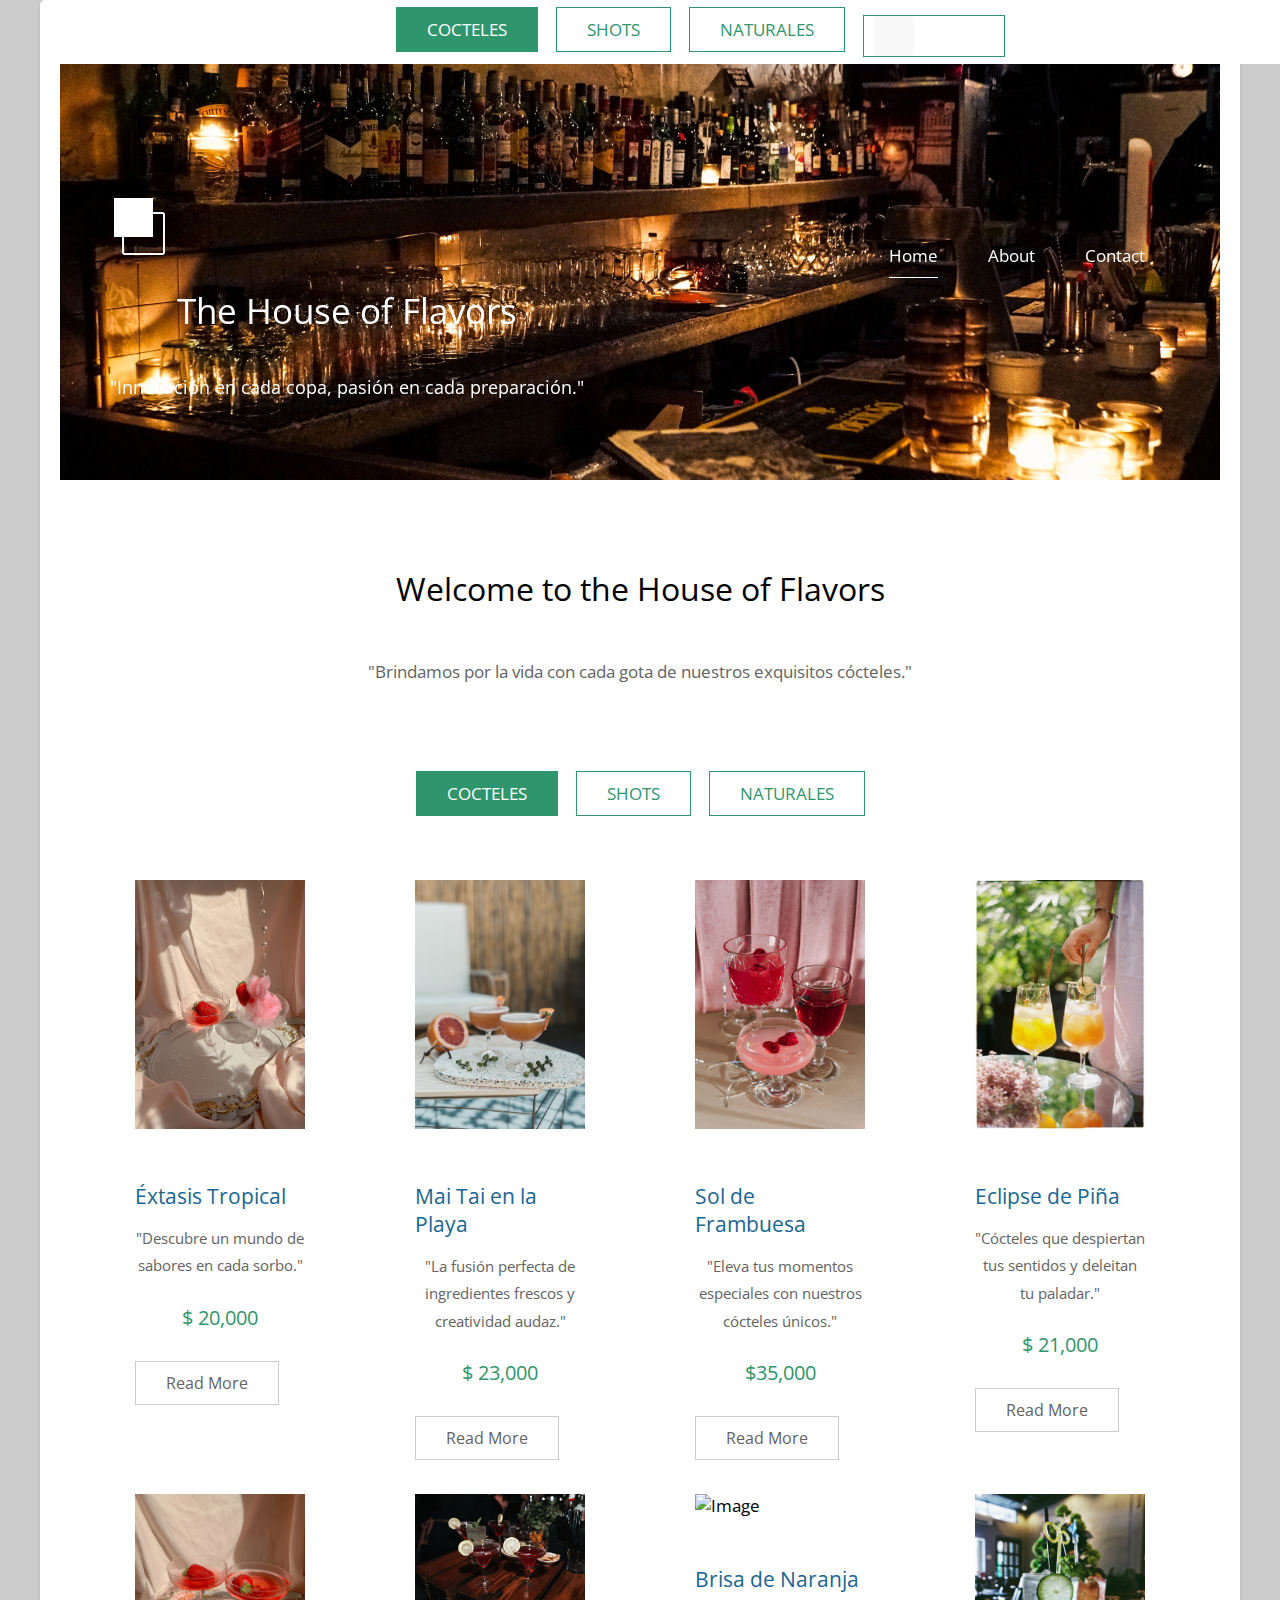
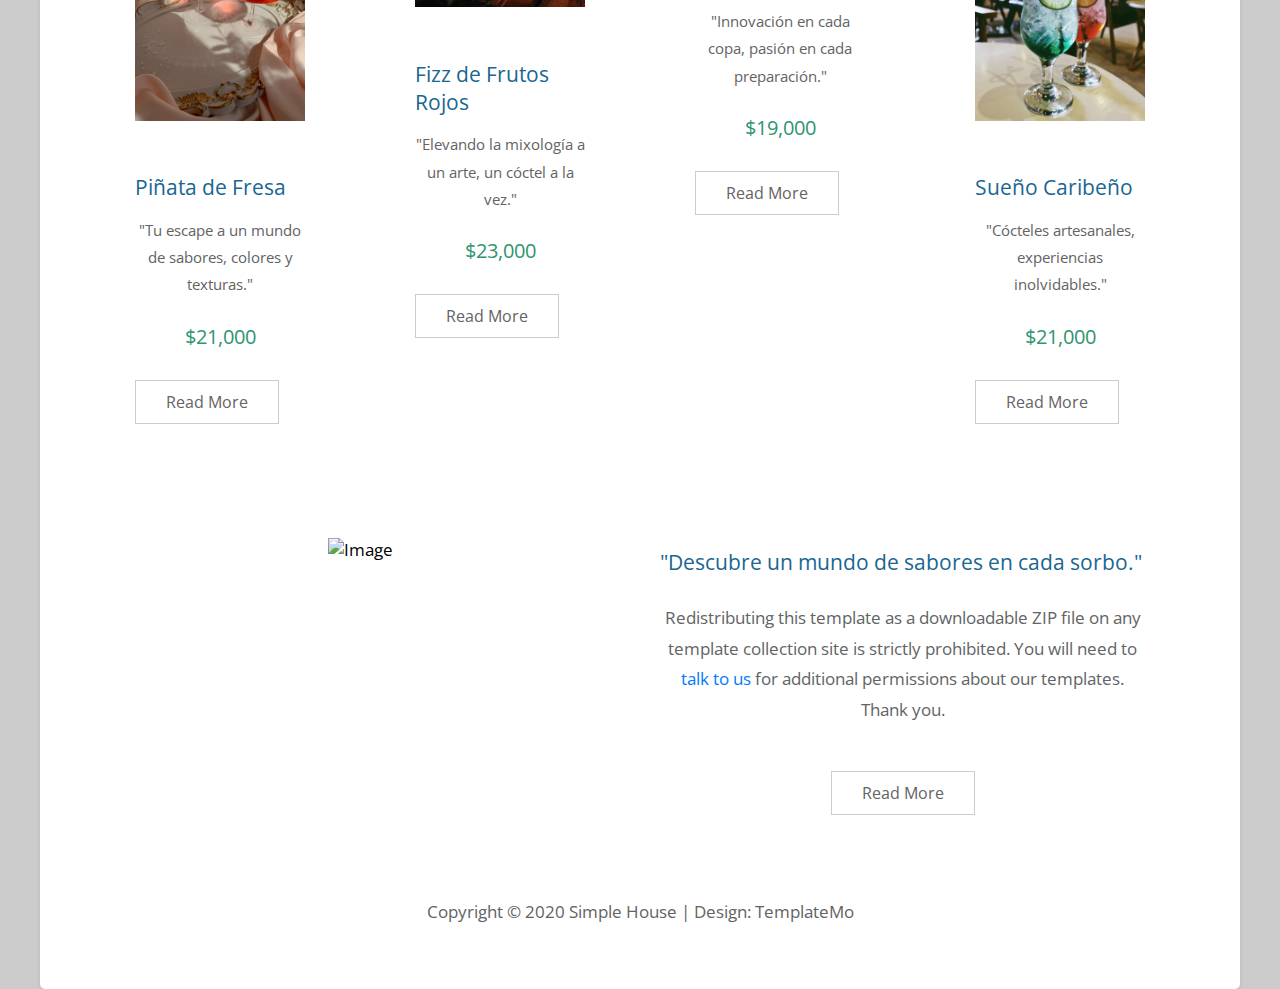
==== coctel mj/index.html @ c2adbc6b "Web" ====
<!DOCTYPE html>
<html>

<head>
	<meta charset="UTF-8" />
    <meta name="viewport" content="width=device-width, initial-scale=1.0" />
    <meta http-equiv="X-UA-Compatible" content="ie=edge" />
    <title>Simple House Template</title>
    <link href="https://fonts.googleapis.com/css?family=Open+Sans:400" rel="stylesheet" />    
	<link href="css/style.css" rel="stylesheet" />
</head>
<!--

Simple House


-->
<body> 

	<div class="container">
	<!-- Top box -->
		<!-- Logo & Site Name -->
		<div class="placeholder">
			<div class="parallax-window" data-parallax="scroll" data-image-src="img/simple-house-01.jpg">
				<div class="tm-header">
					<div class="row tm-header-inner">
						<div class="col-md-6 col-12">
							<img src="img/simple-house-logo.png" alt="Logo" class="tm-site-logo" /> 
							<div class="tm-site-text-box">
								<h1 class="tm-site-title">The House of Flavors</h1>
								<h6 class="tm-site-description">"Innovación en cada copa, pasión en cada preparación."</h6>	
							</div>
						</div>
						<nav class="col-md-6 col-12 tm-nav">
							<ul class="tm-nav-ul">
								<li class="tm-nav-li"><a href="index.html" class="tm-nav-link active">Home</a></li>
								<li class="tm-nav-li"><a href="about.html" class="tm-nav-link">About</a></li>
								<li class="tm-nav-li"><a href="contact.html" class="tm-nav-link">Contact</a></li>
							</ul>
						</nav>	
					</div>
				</div>
			</div>
		</div>

		<main>
			<header class="row tm-welcome-section">
				<h2 class="col-12 text-center tm-section-title">Welcome to the House of Flavors</h2>
				<p class="col-12 text-center">"Brindamos por la vida con cada gota de nuestros exquisitos cócteles."</p>
			</header>
			
			<div class="tm-paging-links">
				<nav>
					<ul>
						
						<li class="tm-paging-item"><a href="#" class="tm-paging-link active">COCTELES</a></li>
						<li class="tm-paging-item"><a href="#" class="tm-paging-link">SHOTS</a></li>
						<li class="tm-paging-item"><a href="#" class="tm-paging-link">NATURALES</a></li>
						
						<div class="tm-paging-links-sticky">
							<nav>
								<ul>
									<li class="tm-paging-item"><a href="#" class="tm-paging-link active">COCTELES</a></li>
									<li class="tm-paging-item"><a href="#" class="tm-paging-link">SHOTS</a></li>
									<li class="tm-paging-item"><a href="#" class="tm-paging-link">NATURALES</a></li>
									<li class="tm-paging-item"><a href="#" class="tm-paging-link" data-page="cart"><i class="fas fa-shopping-cart"></i></a></li>
								</ul>
							</nav>
						</div>
						
					</ul>
				</nav>
			</div>

			<!-- Gallery -->
			<div class="row tm-gallery">
				<!-- gallery page 1 -->
				<div id="tm-gallery-page-cocteles" class="tm-gallery-page">
					<article class="col-lg-3 col-md-4 col-sm-6 col-12 tm-gallery-item">
						<figure>
							<img src="img/gallery/01.jpg" alt="Image" class="img-fluid tm-gallery-img" />
							<figcaption>
								<h4 class="tm-gallery-title">Éxtasis Tropical</h4>
								<p class="tm-gallery-description">"Descubre un mundo de sabores en cada sorbo."</p>
								<p class="tm-gallery-price">$ 20,000</p>
								<a href="#" class="tm-btn tm-btn-default tm-right">Read More</a>
							</figcaption>
						</figure>
					</article>
					<article class="col-lg-3 col-md-4 col-sm-6 col-12 tm-gallery-item">
						<figure>
							<img src="img/gallery/02.jpg" alt="Image" class="img-fluid tm-gallery-img" />
							<figcaption>
								<h4 class="tm-gallery-title">Mai Tai en la Playa</h4>
								<p class="tm-gallery-description">"La fusión perfecta de ingredientes frescos y creatividad audaz."</p>
								<p class="tm-gallery-price">$ 23,000</p>
								<a href="#" class="tm-btn tm-btn-default tm-right">Read More</a>
							</figcaption>
						</figure>
					</article>
					<article class="col-lg-3 col-md-4 col-sm-6 col-12 tm-gallery-item">
						<figure>
							<img src="img/gallery/07.jpg" alt="Image" class="img-fluid tm-gallery-img" />
							<figcaption>
								<h4 class="tm-gallery-title">Sol de Frambuesa</h4>
								<p class="tm-gallery-description"> "Eleva tus momentos especiales con nuestros cócteles únicos."</p>
								<p class="tm-gallery-price">$35,000</p>
								<a href="#" class="tm-btn tm-btn-default tm-right">Read More</a>
							</figcaption>
						</figure>
					</article>
					<article class="col-lg-3 col-md-4 col-sm-6 col-12 tm-gallery-item">
						<figure>
							<img src="img/gallery/04.jpg" alt="Image" class="img-fluid tm-gallery-img" />
							<figcaption>
								<h4 class="tm-gallery-title">Eclipse de Piña</h4>
								<p class="tm-gallery-description">"Cócteles que despiertan tus sentidos y deleitan tu paladar."</p>
								<p class="tm-gallery-price">$ 21,000</p>
								<a href="#" class="tm-btn tm-btn-default tm-right">Read More</a>
							</figcaption>
						</figure>
					</article>
					<article class="col-lg-3 col-md-4 col-sm-6 col-12 tm-gallery-item">
						<figure>
							<img src="img/gallery/05.jpg" alt="Image" class="img-fluid tm-gallery-img" />
							<figcaption>
								<h4 class="tm-gallery-title">Piñata de Fresa</h4>
								<p class="tm-gallery-description">"Tu escape a un mundo de sabores, colores y texturas."</p>
								<p class="tm-gallery-price">$21,000</p>
								<a href="#" class="tm-btn tm-btn-default tm-right">Read More</a>
							</figcaption>
						</figure>
					</article>
					<article class="col-lg-3 col-md-4 col-sm-6 col-12 tm-gallery-item">
						<figure>
							<img src="img/gallery/06.jpg" alt="Image" class="img-fluid tm-gallery-img" />
							<figcaption>
								<h4 class="tm-gallery-title">Fizz de Frutos Rojos</h4>
								<p class="tm-gallery-description">"Elevando la mixología a un arte, un cóctel a la vez."</p>
								<p class="tm-gallery-price">$23,000</p>
								<a href="#" class="tm-btn tm-btn-default tm-right">Read More</a>
							</figcaption>
						</figure>
					</article>
					<article class="col-lg-3 col-md-4 col-sm-6 col-12 tm-gallery-item">
						<figure>
							<img src="img/gallery/03.jpg" alt="Image" class="img-fluid tm-gallery-img" />
							<figcaption>
								<h4 class="tm-gallery-title">Brisa de Naranja</h4>
								<p class="tm-gallery-description">"Innovación en cada copa, pasión en cada preparación."</p>
								<p class="tm-gallery-price">$19,000</p>
								<a href="#" class="tm-btn tm-btn-default tm-right">Read More</a>
							</figcaption>
						</figure>
					</article>
					<article class="col-lg-3 col-md-4 col-sm-6 col-12 tm-gallery-item">
						<figure>
							<img src="img/gallery/08.jpg" alt="Image" class="img-fluid tm-gallery-img" />
							<figcaption>
								<h4 class="tm-gallery-title">Sueño Caribeño</h4>
								<p class="tm-gallery-description">"Cócteles artesanales, experiencias inolvidables."</p>
								<p class="tm-gallery-price">$21,000</p>
								<a href="#" class="tm-btn tm-btn-default tm-right">Read More</a>
							</figcaption>
						</figure>
					</article>
				</div> <!-- gallery page 1 -->
				
				<!-- gallery page 2 -->
				<div id="tm-gallery-page-shots" class="tm-gallery-page hidden">
					<article class="col-lg-3 col-md-4 col-sm-6 col-12 tm-gallery-item">
						<figure>
							<img src="img/img/shots/02.jpg" alt="Image" class="img-fluid tm-gallery-img" />
							<figcaption>
								<h4 class="tm-gallery-title">Salad Menu One</h4>
								<p class="tm-gallery-description">Proin eu velit egestas, viverra sapien eget, consequat nunc. Vestibulum tristique</p>
								<p class="tm-gallery-price">$25</p>
								<a href="#" class="tm-btn tm-btn-default tm-right">Read More</a>
							</figcaption>
						</figure>
					</article>
					<article class="col-lg-3 col-md-4 col-sm-6 col-12 tm-gallery-item">
						<figure>
							<img src="img/img/shots/01.jpg" alt="Image" class="img-fluid tm-gallery-img" />
							<figcaption>
								<h4 class="tm-gallery-title">Second Title Salad</h4>
								<p class="tm-gallery-description">Proin eu velit egestas, viverra sapien eget, consequat nunc. Vestibulum tristique</p>
								<p class="tm-gallery-price">$30</p>
								<a href="#" class="tm-btn tm-btn-default tm-right">Read More</a>
							</figcaption>
						</figure>
					</article>
					<article class="col-lg-3 col-md-4 col-sm-6 col-12 tm-gallery-item">
						<figure>
							<img src="img/img/shots/04.jpg" alt="Image" class="img-fluid tm-gallery-img" />
							<figcaption>
								<h4 class="tm-gallery-title">Third Salad Item</h4>
								<p class="tm-gallery-description">Proin eu velit egestas, viverra sapien eget, consequat nunc. Vestibulum tristique</p>
								<p class="tm-gallery-price">$45</p>
								<a href="#" class="tm-btn tm-btn-default tm-right">Read More</a>
							</figcaption>
						</figure>
					</article>
					<article class="col-lg-3 col-md-4 col-sm-6 col-12 tm-gallery-item">
						<figure>
							<img src="img/img/shots/03.jpg" alt="Image" class="img-fluid tm-gallery-img" />
							<figcaption>
								<h4 class="tm-gallery-title">Superior Salad</h4>
								<p class="tm-gallery-description">Proin eu velit egestas, viverra sapien eget, consequat nunc. Vestibulum tristique</p>
								<p class="tm-gallery-price">$50</p>
								<a href="#" class="tm-btn tm-btn-default tm-right">Read More</a>
							</figcaption>
						</figure>
					</article>
					<article class="col-lg-3 col-md-4 col-sm-6 col-12 tm-gallery-item">
						<figure>
							<img src="img/img/shots/05.jpg" alt="Image" class="img-fluid tm-gallery-img" />
							<figcaption>
								<h4 class="tm-gallery-title">Sed ultricies dui</h4>
								<p class="tm-gallery-description">Proin eu velit egestas, viverra sapien eget, consequat nunc. Vestibulum tristique</p>
								<p class="tm-gallery-price">$55 / $60</p>
								<a href="#" class="tm-btn tm-btn-default tm-right">Read More</a>
							</figcaption>
						</figure>
					</article>
					<article class="col-lg-3 col-md-4 col-sm-6 col-12 tm-gallery-item">
						<figure>
							<img src="img/img/shots/06.jpg" alt="Image" class="img-fluid tm-gallery-img" />
							<figcaption>
								<h4 class="tm-gallery-title">Maecenas eget justo</h4>
								<p class="tm-gallery-description">Proin eu velit egestas, viverra sapien eget, consequat nunc. Vestibulum tristique</p>
								<p class="tm-gallery-price">$75</p>
								<a href="#" class="tm-btn tm-btn-default tm-right">Read More</a>
							</figcaption>
						</figure>
					</article>
				</div> <!-- gallery page 2 -->
				
				<!-- gallery page 3 -->
				<div id="tm-gallery-page-naturales" class="tm-gallery-page hidden">
					<article class="col-lg-3 col-md-4 col-sm-6 col-12 tm-gallery-item">
						<figure>
							<img src="img/gallery/08.jpg" alt="Image" class="img-fluid tm-gallery-img" />
							<figcaption>
								<h4 class="tm-gallery-title">Noodle One</h4>
								<p class="tm-gallery-description">Orci varius natoque penatibus et magnis dis parturient montes, nascetur ridiculus mus.</p>
								<p class="tm-gallery-price">$12.50</p>
								<a href="#" class="tm-btn tm-btn-default tm-right">Read More</a>
							</figcaption>
						</figure>
					</article>
					<article class="col-lg-3 col-md-4 col-sm-6 col-12 tm-gallery-item">
						<figure>
							<img src="img/gallery/07.jpg" alt="Image" class="img-fluid tm-gallery-img" />
							<figcaption>
								<h4 class="tm-gallery-title">Noodle Second</h4>
								<p class="tm-gallery-description">Orci varius natoque penatibus et magnis dis parturient montes, nascetur ridiculus mus.</p>
								<p class="tm-gallery-price">$15.50</p>
								<a href="#" class="tm-btn tm-btn-default tm-right">Read More</a>
							</figcaption>
						</figure>
					</article>
					<article class="col-lg-3 col-md-4 col-sm-6 col-12 tm-gallery-item">
						<figure>
							<img src="img/gallery/06.jpg" alt="Image" class="img-fluid tm-gallery-img" />
							<a href="#" class="tm-btn tm-btn-default tm-right">Read More</a>
							<figcaption>
								<h4 class="tm-gallery-title">Third Soft Noodle</h4>
								<p class="tm-gallery-description">Orci varius natoque penatibus et magnis dis parturient montes, nascetur ridiculus mus.</p>
								<p class="tm-gallery-price">$20.50</p>
								<a href="#" class="tm-btn tm-btn-default tm-right">Read More</a>
							</figcaption>
						</figure>
					</article>
					<article class="col-lg-3 col-md-4 col-sm-6 col-12 tm-gallery-item">
						<figure>
							<img src="img/gallery/05.jpg" alt="Image" class="img-fluid tm-gallery-img" />
							<a href="#" class="tm-btn tm-btn-default tm-right">Read More</a>
							<figcaption>
								<h4 class="tm-gallery-title">Aliquam sagittis</h4>
								<p class="tm-gallery-description">Orci varius natoque penatibus et magnis dis parturient montes, nascetur ridiculus mus.</p>
								<p class="tm-gallery-price">$30.25</p>
								<a href="#" class="tm-btn tm-btn-default tm-right">Read More</a>
							</figcaption>
						</figure>
					</article>
					<article class="col-lg-3 col-md-4 col-sm-6 col-12 tm-gallery-item">
						<a href="#" class="tm-btn tm-btn-default tm-right">Read More</a>
						<figure>
							<img src="img/gallery/04.jpg" alt="Image" class="img-fluid tm-gallery-img" />
							<a href="#" class="tm-btn tm-btn-default tm-right">Read More</a>
							<figcaption>
								<h4 class="tm-gallery-title">Maecenas eget justo</h4>
								<p class="tm-gallery-description">Orci varius natoque penatibus et magnis dis parturient montes, nascetur ridiculus mus.</p>
								<p class="tm-gallery-price">$35.50</p>
								<a href="#" class="tm-btn tm-btn-default tm-right">Read More</a>
							</figcaption>
						</figure>
					</article>
					<article class="col-lg-3 col-md-4 col-sm-6 col-12 tm-gallery-item">
						<figure>
							<img src="img/gallery/03.jpg" alt="Image" class="img-fluid tm-gallery-img" />
							<figcaption>
								<h4 class="tm-gallery-title">Quisque et felis eros</h4>
								<p class="tm-gallery-description">Orci varius natoque penatibus et magnis dis parturient montes, nascetur ridiculus mus.</p>
								<p class="tm-gallery-price">$40.50</p>
								<a href="#" class="tm-btn tm-btn-default tm-right">Read More</a>
							</figcaption>
						</figure>
					</article>

				</div> <!-- gallery page 3 -->
			</div>
			<div class="tm-section tm-container-inner">
				<div class="row">
					<div class="col-md-6">
						<figure class="tm-description-figure">
							<img src="img/img-01.jpg" alt="Image" class="img-fluid" />
						</figure>
					</div>
					<div class="col-md-6">
						<div class="tm-description-box"> 
							<h4 class="tm-gallery-title">"Descubre un mundo de sabores en cada sorbo."</h4>
							<p class="tm-mb-45">Redistributing this template as a downloadable ZIP file on any template collection site is strictly prohibited. You will need to <a rel="nofollow" href="https://templatemo.com/contact">talk to us</a> for additional permissions about our templates. Thank you.</p>
							<a href="3" class="tm-btn tm-btn-default tm-right">Read More</a>
						</div>
					</div>
				</div>
			</div>
		</main>

		<footer class="tm-footer text-center">
			<p>Copyright &copy; 2020 Simple House 
            
            | Design: <a rel="nofollow" href="https://templatemo.com">TemplateMo</a></p>
		</footer>
	</div>
	<script src="js/jquery.min.js"></script>
	<script src="js/parallax.min.js"></script>
	<script>
		$(document).ready(function(){
			// Handle click on paging links
			$('.tm-paging-link').click(function(e){
				e.preventDefault();
				
				var page = $(this).text().toLowerCase();
				$('.tm-gallery-page').addClass('hidden');
				$('#tm-gallery-page-' + page).removeClass('hidden');
				$('.tm-paging-link').removeClass('active');
				$(this).addClass("active");
			});
		});
	</script>
</body>
</html>
---- coctel mj/css/style.css ----
/*

Login.html

*/

body {
  margin: 0;
  padding: 0;
  font-family: Arial, sans-serif;
  background-color: #f4f4f4;
}

.container {
  max-width: 400px;
  margin: 0 auto;
  padding: 20px;
  background-color: #fff;
  border-radius: 5px;
  box-shadow: 0px 2px 4px rgba(0, 0, 0, 0.1);
}

h1 {
  text-align: center;
}

input {
  width: 100%;
  padding: 10px;
  margin: 10px 0;
  border: 1px solid #ccc;
  border-radius: 3px;
}

button {
  width: 100%;
  padding: 10px;
  background-color: #007bff;
  color: #fff;
  border: none;
  border-radius: 3px;
  cursor: pointer;
}

button:hover {
  background-color: #0056b3;
}

p {
  text-align: center;
}

a {
  color: #007bff;
  text-decoration: none;
}

a:hover {
  text-decoration: underline;
}


/*

index.html


*/

ul, nav, body, h1, h2, h4, h6, p, figure {
  margin: center;
  padding: 0;

}

a, button { transition: all 0.3s ease; }

/* Bootstrap */

html {
  box-sizing: border-box;
  -ms-overflow-style: scrollbar;
}

*,
*::before,
*::after {
  box-sizing: inherit;
}

.container {
  width: 100%;
  max-width: 1200px;
  margin-right: auto;
  margin-left: auto;
}

.tm-container-inner,
.tm-container-inner-2 {
  padding-left: 15px;
  padding-right: 15px;
}

.row {
  display: -ms-flexbox;
  display: flex;
  -ms-flex-wrap: wrap;
  flex-wrap: wrap;
  margin-left: -15px;
  margin-right: -15px;
}

.col-lg-3,
.col-lg-4,
.col-lg-6,
.col-md-4,
.col-md-6,
.col-sm-6, 
.col-12 {
  position: relative;
  width: 100%;
  padding-right: 15px;
  padding-left: 15px;
}

.col-12 {
  -ms-flex: 0 0 100%;
  flex: 0 0 100%;
  max-width: 100%;
}

@media (min-width: 576px) {
  .col-sm-6 {
    -ms-flex: 0 0 50%;
    flex: 0 0 50%;
    max-width: 50%;
  }
}

@media (min-width: 768px) {
  .col-md-4 {
    -ms-flex: 0 0 33.333333%;
    flex: 0 0 33.333333%;
    max-width: 33.333333%;
  }
  
  .col-md-6 {
    -ms-flex: 0 0 50%;
    flex: 0 0 50%;
    max-width: 50%;
  }
}

@media (min-width: 992px) {
  .col-lg-3 {
    -ms-flex: 0 0 25%;
    flex: 0 0 25%;
    max-width: 25%;
  }
  
  .col-lg-4 {
    -ms-flex: 0 0 33.333333%;
    flex: 0 0 33.333333%;
    max-width: 33.333333%;
  }
  
  .col-lg-6 {
    -ms-flex: 0 0 50%;
    flex: 0 0 50%;
    max-width: 50%;
  }
}


.tm-btn {
  display: inline-block;
  font-size: 1rem;
  width: auto;
  padding: 10px 30px;
  text-decoration: none;
  cursor: pointer;
  border: 0;

}

.tm-btn-default {
  border: 1px solid #ccc;
  background-color: transparent;
  color: #626364;
  margin: center;
}

.tm-btn-default:hover,
.tm-btn-default:focus {
  color: white;
  background-color: #98999A;
}

.tm-btn-primary {
  background-color: #2D99CC;
  color: white;
}

.tm-btn-primary:hover,
.tm-btn-primary:focus {
  background-color: #1b6f96;
}

.tm-btn-success {
  background-color: #319966;
  color: white;
}

.tm-btn-success:hover,
.tm-btn-success:focus {
  background-color: #1d6e46;
}

.tm-btn-danger {
  background-color: #993332;
  color: white;
}

.tm-btn-danger:hover,
.tm-btn-danger:focus {
  background-color: #752423;
}

.tm-mb-45 {
  margin-bottom: 45px;
}

.tm-mb-p {
    margin-bottom: 20px;
}

.tm-text-success {
  color: #319966;
}

.text-center {
  text-align: center;
}

.hidden {
  display: none !important;
}

.img-fluid {
  max-width: 100%;
  height: auto;
}

body {
  font-family: 'Open Sans', Arial, sans-serif;
  font-size: 17px;
  background-color: #ccc;
  overflow-x: hidden;
}

.container {
  background-color: white;
}

p, address {
  color: #626364;
  line-height: 1.8;
}

/* Set width and height in JS */
.placeholder {
  width: 100%;
  min-height: 460px;
  background-color: #556E5B;
}

.placeholder-2 {
  width: 100%;
  min-height: 220px;
  background-color: #CFBEA5;
  position: relative;
  z-index: 998;
}

.parallax-window {
  min-height: 460px;
  background: transparent;
  position: relative;
}

.parallax-window-2 {
  min-height: 220px;
  width: 100%;
  margin-left: auto;
  margin-right: auto;
  background: transparent;
  position: relative;
}

.parallax-mirror {
  z-index: 999 !important;
}

.tm-header {
  position: absolute;
  bottom: 0;
  left: 0;
  width: 100%;
  color: white;
  z-index: 1000;
}

.tm-header-inner {
  padding: 40px 50px;
}

@media (max-width: 991px) {
  .tm-header-inner {
    padding: 30px 15px;
  }
}

.tm-site-logo {
  display: inline-block;
  margin-right: 5px;
}

.tm-site-text-box {
  display: inline-block;
}

.tm-site-title {
  font-size: 2.2rem;
  font-weight: 400;
  margin-bottom: 5px;
}

.tm-site-description {
  font-size: 1.1rem;
  font-weight: 400;
}

.tm-nav {
  text-align: right;
  margin-top: 30px;
}

.tm-nav-ul {
  display: flex;
  justify-content: flex-end;
}

.tm-nav-li {
  list-style: none;
  display: block;
  margin-bottom: 0;
  padding-right: 25px;
  padding-left: 25px;
}

@media (max-width: 991px) {
  .tm-nav-li {
    padding-right: 15px;
    padding-left: 15px;
  }
}

.tm-nav-link {
  color: white;
  text-decoration: none;
  padding-bottom: 10px;
}

.tm-nav-link.active,
.tm-nav-link:hover {
  border-bottom: 1px solid white;
}

.tm-welcome-section {
  margin: 60px auto;
  max-width: 655px;
}

.tm-section-title {
  font-size: 2rem;
  font-weight: 400;
  margin-bottom: 30px;
}

.tm-gallery {
  margin-bottom: 80px;
}

.tm-gallery-page {
  max-width: 280px;
  margin-left: auto;
  margin-right: auto;
  display: -ms-flexbox;
  display: flex;
  -ms-flex-wrap: wrap;
  flex-wrap: wrap;
}

.tm-gallery-description {
  font-size: 0.95rem;
}

.tm-section,
.tm-container-inner,
.tm-container-inner-2 {
  margin-left: auto;
  margin-right: auto;
}

/* Small devices (landscape phones, 576px and up) */
@media (min-width: 576px) {
  .tm-gallery-page {
    max-width: 560px;
  }
}

/* Medium devices (tablets, 768px and up) */
@media (min-width: 768px) {
  .tm-gallery-page,
  .tm-section,
  .tm-container-inner,
  .tm-container-inner-2 {
    max-width: 840px;
  }
}

/* Large devices (desktops, 992px and up) */
@media (min-width: 992px) {
  .tm-gallery-page,
  .tm-section {
    max-width: 1120px;
  }
  
  .tm-container-inner {
    max-width: 1120px;
  }
  
  .tm-container-inner-2 {
    max-width: 900px;
  }
}

.tm-gallery-item {
  max-width: 280px;
}

.tm-gallery-img {
  margin-bottom: 20px;
}

.tm-gallery-title {
  margin: 50;
  font-size: 1.3rem;
  font-weight: 400;
  color: #1A6692;
  margin-bottom: 10px;
}

.tm-gallery-description {
  margin-bottom: 20px;
}

.tm-gallery-price {
  font-size: 1.25rem;
  color: #2F956D;
  margin-bottom: 25px;
}

.tm-paging-links {
  text-align: center;
  margin-bottom: 40px;
}
/* Estilo para los botones de navegación fijos en la parte superior */
.tm-paging-links-sticky {
  position: fixed;
  top: 0;
  background-color: #fff;
  width: 100%;
  z-index: 9999;
}
/* Ajustar estilos del botón de carrito de compras */
.tm-paging-links-sticky .tm-paging-link[data-page="cart"] {
  padding: 10px 15px; /* Ajusta el espaciado según sea necesario */
  background-color: #f8f8f8; /* Cambia el color de fondo */
  border-radius: 5px; /* Ajusta el radio de borde si es necesario */
  margin-right: 10px; /* Añade margen a la derecha para separarlo de los otros botones */
  color: #333; /* Cambia el color del ícono */
}


/* Añadir margen superior para dar espacio a los contenidos */
.tm-main-content {
  margin-top: 100px; /* Ajusta el valor según sea necesario */
}

/* Ajustar estilos del botón de carrito de compras */
.tm-paging-links-sticky .tm-paging-link[data-page="cart"] {
  padding: 20px 20px; /* Ajusta el espaciado según sea necesario */
  background-color: #f8f8f8; /* Cambia el color de fondo */
  margin-left: 10px;
  margin-right: 90px; /* Añade margen a la derecha para separarlo de los otros botones */
  color: #ff0000; /* Cambia el color del ícono */
}

.tm-paging-item {
  list-style: none;
  display: inline-block;
  border: 1px solid #2F956D;
  margin: 7px;
}

.tm-paging-link {
  padding: 10px 30px;
  display: flex;
  align-items: center;
  justify-content: center;
  text-decoration: none;
  color: #2F956D;
  background-color: transparent;
}

.tm-paging-link.active,
.tm-paging-link:hover {
  background-color: #2F956D;
  color: white;
}

.tm-description-figure {
  text-align: center;  
}

.tm-description-box {
  margin-left: auto;
  margin-right: auto;
}

.tm-description-box {
  padding-left: 0;
  padding-right: 0;
  display: flex;
  flex-direction: column;
  margin-top: 30px;
  max-width: 530px;
}

@media (min-width: 768px) {
  .tm-description-box {
    padding-left: 5px;
    padding-right: 40px;
    margin-top: 0;
  }
}

.tm-right {
  align-self: center;
}

.tm-footer {
  padding: 25px 15px;
  margin-top: 40px;
}

.tm-footer a {
  color: #626364;
  text-decoration: none;
}

.tm-footer a:hover {
  color: #1A6692;
}

/* About */
.tm-persons {
  margin-bottom: 20px;
}

.tm-person {
  display: flex;
  flex-direction: column;
  align-items: center;
  justify-content: center;
  margin-bottom: 60px;
}

@media (min-width: 420px) {
  .tm-person {
    flex-direction: row;
  }
}

.tm-person-description {
  padding-left: 20px;
  padding-right: 20px;
}

.tm-person-name {
  font-size: 1.6rem;
  font-weight: 300;
  color: #09C;
  margin-bottom: 5px;
  margin-top: 15px;
}

@media (min-width: 420px) {
  .tm-person-name {
    margin-top: 0;
  }
}

.tm-person-title {
  color: #C39;
  margin-bottom: 20px;
}

.tm-person-about {
  margin-bottom: 20px;
}

.tm-social-link {
  color: #626364;
  display: inline-block;
  border-radius: 1px;
  background-color: transparent;
  font-size: 1.3rem;
  text-decoration: none;
  width: 40px;
  height: 40px;
  margin-right: 0;
  margin-bottom: 15px;
}

.tm-social-link:hover {
  color: white;
  background-color: #626364;
}

.tm-social-icon {
  display: flex;
  align-items: center;
  justify-content: center;
  width: 100%;
  height: 100%;
}

.tm-feature {
  text-align: center;
  padding: 45px 20px;
}

.tm-feature-icon {
  color: #9f9c9c;
  margin-bottom: 65px;
}

.tm-feature-description {
  margin-bottom: 35px;
  font-size: 1rem;
}

.tm-features {
  margin-top: 35px;
}

.tm-history {
  margin-top: 45px;
}

.tm-history-inner {
  display: flex;
  align-items: center;
  justify-content: center;
  flex-direction: column;
}

.tm-history-img {
  max-width: 100%;
}

@media (min-width: 768px) {
 .tm-history-img {
    max-width: 50%;
  }
  
  .tm-history-inner {
    flex-direction: row;
  }
}

.tm-history-title {
  font-size: 1.6rem;
  font-weight: 300;
  color: #1A6692;
  margin-bottom: 30px;
}

.tm-history-text {
  max-width: 480px;
  margin: 15px auto 0;
}

.tm-history-description {
  margin-bottom: 40px;
}

@media (min-width: 768px) {
 .tm-history-text {
    max-width: auto;
    margin: 0 auto 0 35px;
  } 
}

/* Contact.html */
.tm-contact-form {
  max-width: 100%;
}

@media (min-width: 768px) {
 .tm-contact-form {
    max-width: 310px;
  } 
}

.tm-d-flex {
  display: flex;
  flex-direction: column;
}

.tm-btn-right {
  align-self: flex-end;
}

.form-group {
  margin-bottom: 30px;
}

.form-control {
  display: block;
  width: 100%;
  padding: 0.375rem 0.75rem;
  font-size: 1.1rem;
  font-weight: 400;
  line-height: 1.5;
  color: #626364;
  background-color: #fff;
  background-clip: padding-box;
  border: 1px solid #ced4da;
  border-right: 0;
  border-top: 0;
  border-left: 0;
  border-radius: 0;
  transition: border-color 0.15s ease-in-out, box-shadow 0.15s ease-in-out;
}

.form-control::-ms-expand {
  background-color: transparent;
  border: 0;
}

.form-control:focus {
  color: #495057;
  background-color: #fff;
  border-color: #80bdff;
  outline: 0;
  box-shadow: 0 0 0 0.2rem rgba(0, 123, 255, 0.25);
}

.form-control::-webkit-input-placeholder {
  color: #6c757d;
  opacity: 1;
}

.form-control::-moz-placeholder {
  color: #6c757d;
  opacity: 1;
}

.form-control:-ms-input-placeholder {
  color: #6c757d;
  opacity: 1;
}

.form-control::-ms-input-placeholder {
  color: #6c757d;
  opacity: 1;
}

.form-control::placeholder {
  color: #6c757d;
  opacity: 1;
}

.tm-info-title {
  font-size: 1.6rem;
  font-weight: 300;
  margin-bottom: 30px;
}

address {
  font-style: normal;
  margin-bottom: 50px;
}

.tm-address-box {
  max-width: 100%;
}

@media (min-width: 768px) {
 .tm-address-box {
    max-width: 315px;
  } 
}

.tm-contact-icon {
  display: inline-block;
  margin-right: 25px;
  color: #319966;
}

.tm-contact-link {
  display: inline-block;
  color: #626364;
  margin-bottom: 25px;
  text-decoration: none;
}

.tm-contact-social {
  margin-top: 10px;
}

.tm-map {
  max-width: 900px;
  height: 450px;
  width: 100%;
  margin-left: auto;
  margin-right: auto;
}

.tm-map iframe {
  width: 100%;
  height: 100%;
}

.tm-contact-section {
  padding-bottom: 30px;
}

.tm-map-section {
  padding-top: 40px;
  padding-bottom: 40px;
}

.tm-info-section {
  padding-top: 30px;
}

.tm-faq {
  max-width: 650px;
  margin-left: auto;
  margin-right: auto;
}

.tm-accordion {
  padding-top: 40px;
}

/* Style the buttons that are used to open and close the accordion panel */
.accordion {
  font-size: 1.2rem;
  font-family: 'Open Sans', Helevetica, Arial, sans-serif;
  color: #999;
  background-color: transparent;
  border: 1px solid #d0d0d0;
  margin-bottom: 17px;
  margin-top: 17px;
  cursor: pointer;
  padding: 10px 20px 6px;
  width: 100%;
  text-align: left;
  outline: none;
  transition: 0.4s;
}

/* Add a background color to the button if it is clicked on (add the .active class with JS), and when you move the mouse over it (hover) */
.accordion.active, .accordion:hover {
  color: #09C;
}

@keyframes changeIcon {
  0% {
    content: '\f0d9';
  }
  50% {
    color: white;
  }
  100% {
    content: "\f0d7";
  }
}

@keyframes changeIconBack {
  0% {
    content: '\f0d7';
  }
  50% {
    color: white;
  }
  100% {
    content: "\f0d9";
  }
}

.accordion:after {
  font-family: 'Font Awesome 5 Free';
  font-weight: 900;
  animation: changeIconBack 0.3s linear;
  content: '\f0d9';
  font-size: 2rem;
  color: #999;
  float: right;
  margin-left: 5px;
}

.accordion.active:after {
  animation: changeIcon 0.3s linear;
  content: '\f0d7';
}

/* Style the accordion panel. Note: hidden by default */
.panel {
  background-color: white;
  max-height: 0;
  overflow: hidden;
  transition: max-height 0.2s ease-out;
}

.panel p {
  padding: 5px 20px 30px;
}
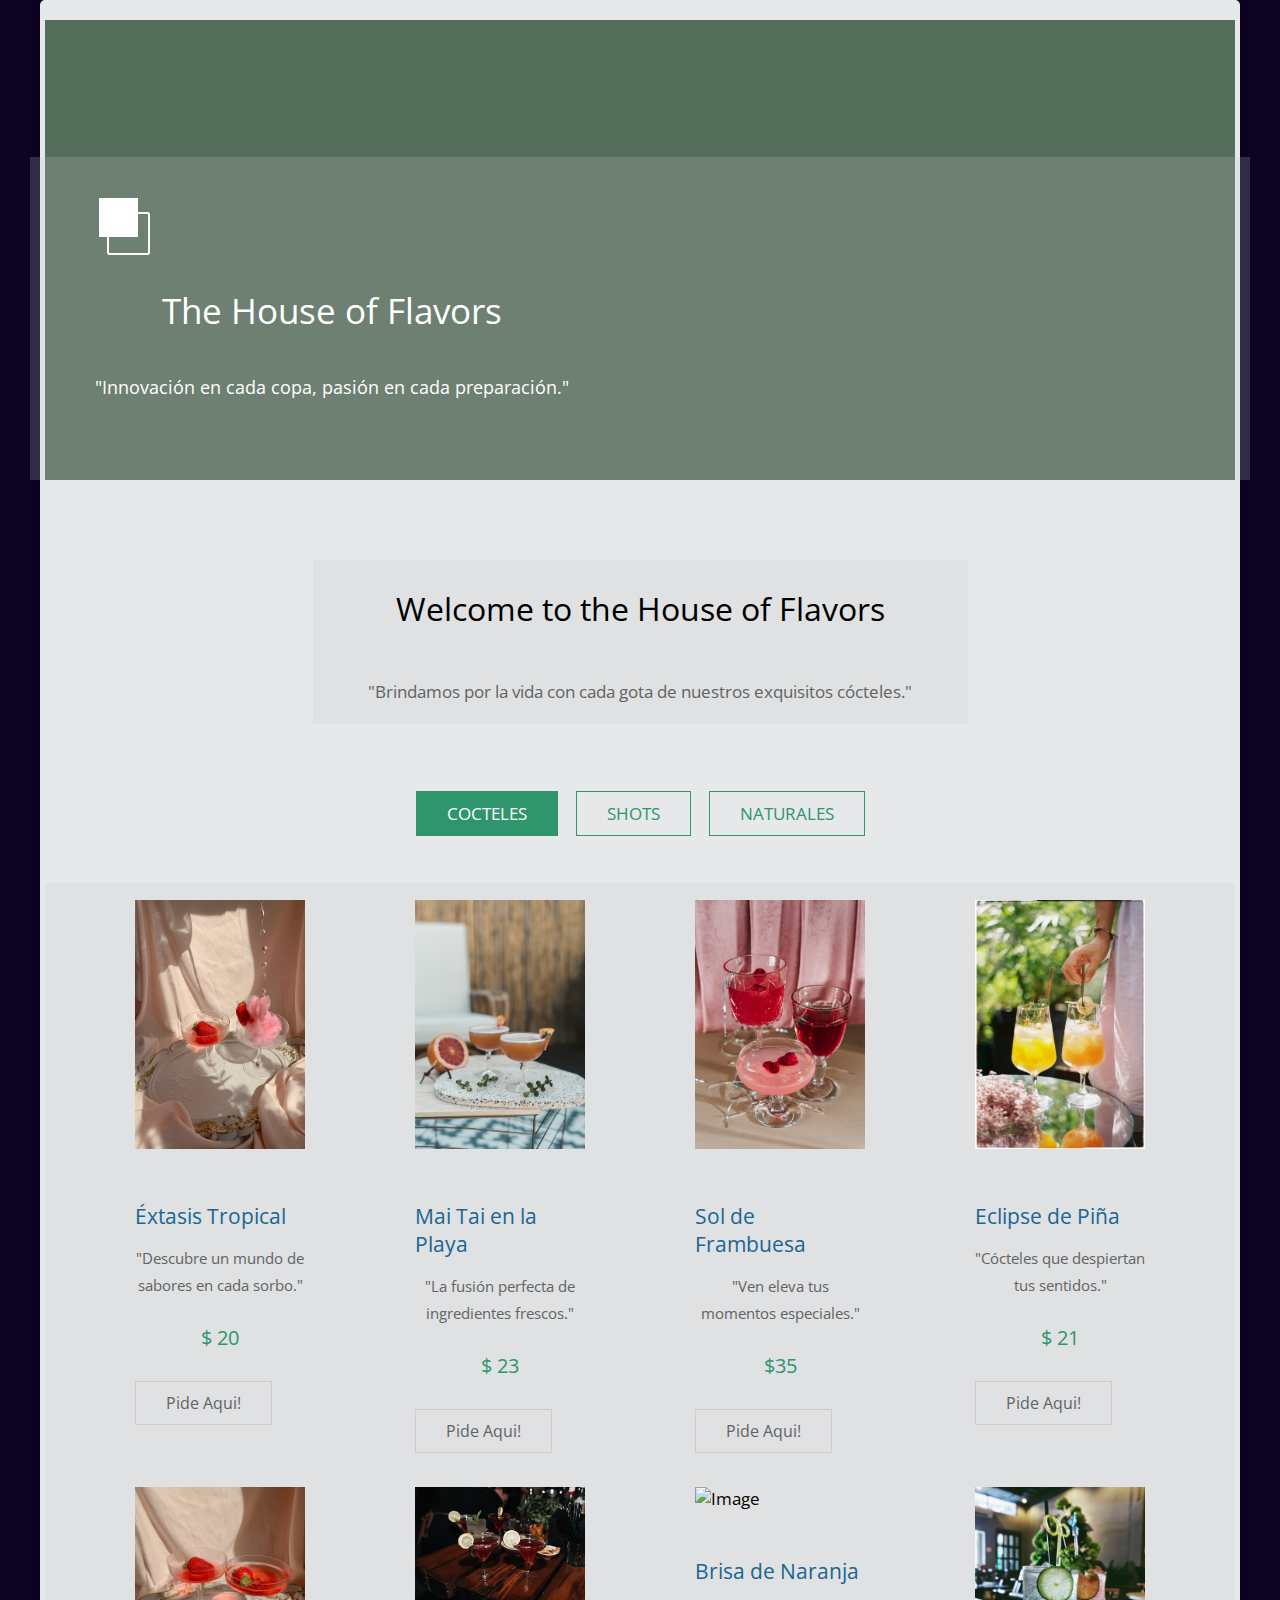
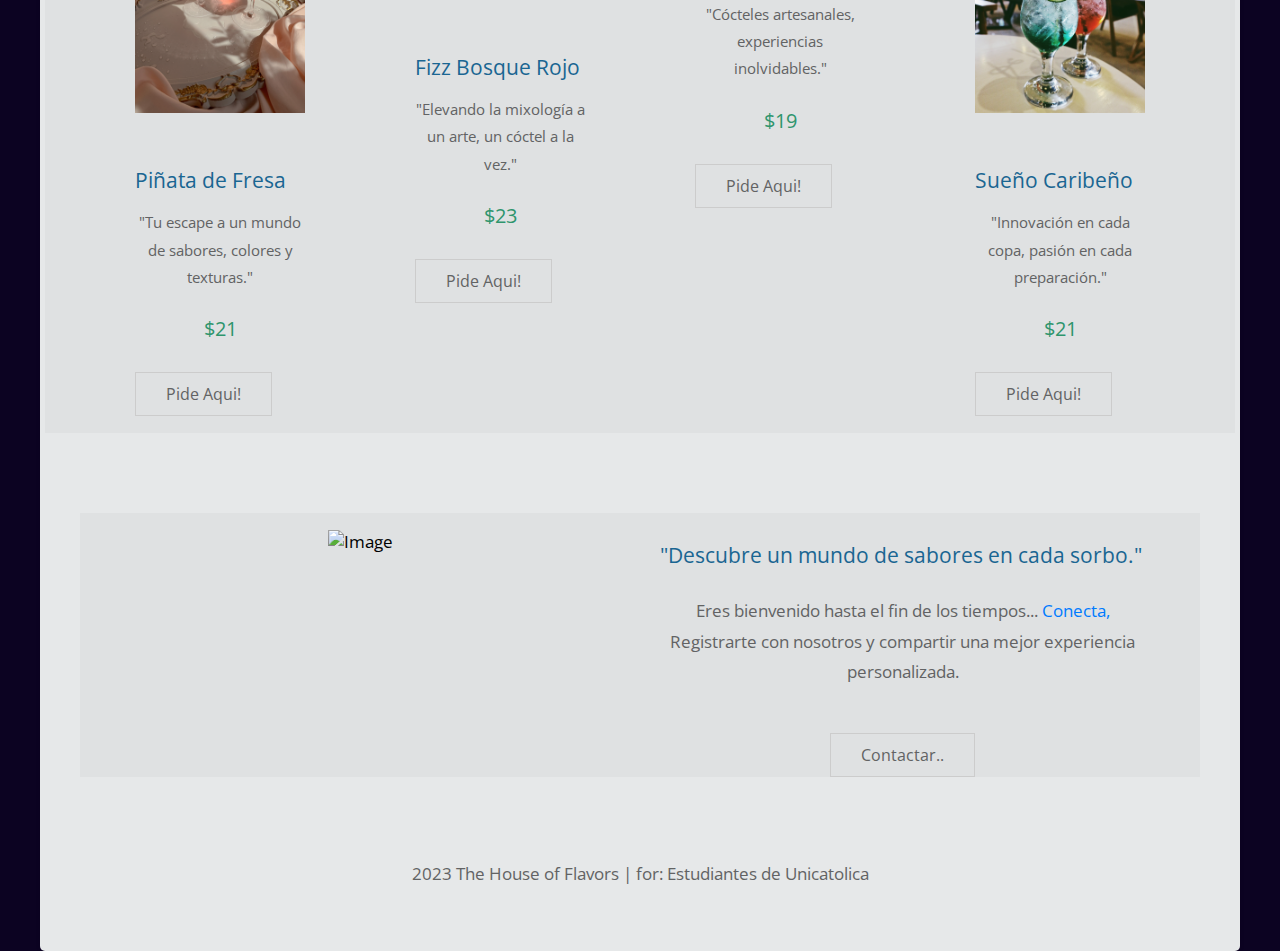
==== commit 4462857c: "intgracion web" ====
--- a/coctel mj/index.html
+++ b/coctel mj/index.html
@@ -5,44 +5,34 @@
 	<meta charset="UTF-8" />
     <meta name="viewport" content="width=device-width, initial-scale=1.0" />
     <meta http-equiv="X-UA-Compatible" content="ie=edge" />
-    <title>Simple House Template</title>
-    <link href="https://fonts.googleapis.com/css?family=Open+Sans:400" rel="stylesheet" />    
+    <title>Coctel mj</title>
+    <link href="https://fonts.googleapis.com/css?family=Open+Sans:400" rel="stylesheet" />
+	<link rel="icon" href="img/logo.png" type="img/x-icon">    
 	<link href="css/style.css" rel="stylesheet" />
 </head>
-<!--
-
-Simple House
-
-
--->
 <body> 
 
 	<div class="container">
-	<!-- Top box -->
-		<!-- Logo & Site Name -->
-		<div class="placeholder">
-			<div class="parallax-window" data-parallax="scroll" data-image-src="img/simple-house-01.jpg">
-				<div class="tm-header">
-					<div class="row tm-header-inner">
-						<div class="col-md-6 col-12">
-							<img src="img/simple-house-logo.png" alt="Logo" class="tm-site-logo" /> 
-							<div class="tm-site-text-box">
-								<h1 class="tm-site-title">The House of Flavors</h1>
-								<h6 class="tm-site-description">"Innovación en cada copa, pasión en cada preparación."</h6>	
-							</div>
+		<!-- Top box -->
+		<div class="row tm-gallery">
+			<!-- Logo & Site Name -->
+			<div class="placeholder">
+				<div class="parallax-window" data-parallax="scroll" data-imag-scr="img/simple-house-01.jpg">
+					
+					<div class="tm-header">
+						<div class="row tm-header-inner">
+							<div class="col-md-6 col-12">
+								<img src="img/simple-house-logo.png" alt="Logo" class="tm-site-logo"/>
+								<div class="tm-site-text-box">
+									<h1 class="tm-site-title">The House of Flavors</h1>
+									<h6 class="tm-site-description">"Innovación en cada copa, pasión en cada preparación."</h6> 
+								</div>
+							</div>  
 						</div>
-						<nav class="col-md-6 col-12 tm-nav">
-							<ul class="tm-nav-ul">
-								<li class="tm-nav-li"><a href="index.html" class="tm-nav-link active">Home</a></li>
-								<li class="tm-nav-li"><a href="about.html" class="tm-nav-link">About</a></li>
-								<li class="tm-nav-li"><a href="contact.html" class="tm-nav-link">Contact</a></li>
-							</ul>
-						</nav>	
 					</div>
 				</div>
 			</div>
 		</div>
-
 		<main>
 			<header class="row tm-welcome-section">
 				<h2 class="col-12 text-center tm-section-title">Welcome to the House of Flavors</h2>
@@ -60,10 +50,7 @@
 						<div class="tm-paging-links-sticky">
 							<nav>
 								<ul>
-									<li class="tm-paging-item"><a href="#" class="tm-paging-link active">COCTELES</a></li>
-									<li class="tm-paging-item"><a href="#" class="tm-paging-link">SHOTS</a></li>
-									<li class="tm-paging-item"><a href="#" class="tm-paging-link">NATURALES</a></li>
-									<li class="tm-paging-item"><a href="#" class="tm-paging-link" data-page="cart"><i class="fas fa-shopping-cart"></i></a></li>
+									<!-- barra fija -->
 								</ul>
 							</nav>
 						</div>
@@ -73,271 +60,249 @@
 			</div>
 
 			<!-- Gallery -->
-			<div class="row tm-gallery">
-				<!-- gallery page 1 -->
-				<div id="tm-gallery-page-cocteles" class="tm-gallery-page">
-					<article class="col-lg-3 col-md-4 col-sm-6 col-12 tm-gallery-item">
-						<figure>
-							<img src="img/gallery/01.jpg" alt="Image" class="img-fluid tm-gallery-img" />
-							<figcaption>
-								<h4 class="tm-gallery-title">Éxtasis Tropical</h4>
-								<p class="tm-gallery-description">"Descubre un mundo de sabores en cada sorbo."</p>
-								<p class="tm-gallery-price">$ 20,000</p>
-								<a href="#" class="tm-btn tm-btn-default tm-right">Read More</a>
-							</figcaption>
-						</figure>
-					</article>
-					<article class="col-lg-3 col-md-4 col-sm-6 col-12 tm-gallery-item">
-						<figure>
-							<img src="img/gallery/02.jpg" alt="Image" class="img-fluid tm-gallery-img" />
-							<figcaption>
-								<h4 class="tm-gallery-title">Mai Tai en la Playa</h4>
-								<p class="tm-gallery-description">"La fusión perfecta de ingredientes frescos y creatividad audaz."</p>
-								<p class="tm-gallery-price">$ 23,000</p>
-								<a href="#" class="tm-btn tm-btn-default tm-right">Read More</a>
-							</figcaption>
-						</figure>
-					</article>
-					<article class="col-lg-3 col-md-4 col-sm-6 col-12 tm-gallery-item">
-						<figure>
-							<img src="img/gallery/07.jpg" alt="Image" class="img-fluid tm-gallery-img" />
-							<figcaption>
-								<h4 class="tm-gallery-title">Sol de Frambuesa</h4>
-								<p class="tm-gallery-description"> "Eleva tus momentos especiales con nuestros cócteles únicos."</p>
-								<p class="tm-gallery-price">$35,000</p>
-								<a href="#" class="tm-btn tm-btn-default tm-right">Read More</a>
-							</figcaption>
-						</figure>
-					</article>
-					<article class="col-lg-3 col-md-4 col-sm-6 col-12 tm-gallery-item">
-						<figure>
-							<img src="img/gallery/04.jpg" alt="Image" class="img-fluid tm-gallery-img" />
-							<figcaption>
-								<h4 class="tm-gallery-title">Eclipse de Piña</h4>
-								<p class="tm-gallery-description">"Cócteles que despiertan tus sentidos y deleitan tu paladar."</p>
-								<p class="tm-gallery-price">$ 21,000</p>
-								<a href="#" class="tm-btn tm-btn-default tm-right">Read More</a>
-							</figcaption>
-						</figure>
-					</article>
-					<article class="col-lg-3 col-md-4 col-sm-6 col-12 tm-gallery-item">
-						<figure>
-							<img src="img/gallery/05.jpg" alt="Image" class="img-fluid tm-gallery-img" />
-							<figcaption>
-								<h4 class="tm-gallery-title">Piñata de Fresa</h4>
-								<p class="tm-gallery-description">"Tu escape a un mundo de sabores, colores y texturas."</p>
-								<p class="tm-gallery-price">$21,000</p>
-								<a href="#" class="tm-btn tm-btn-default tm-right">Read More</a>
-							</figcaption>
-						</figure>
-					</article>
-					<article class="col-lg-3 col-md-4 col-sm-6 col-12 tm-gallery-item">
-						<figure>
-							<img src="img/gallery/06.jpg" alt="Image" class="img-fluid tm-gallery-img" />
-							<figcaption>
-								<h4 class="tm-gallery-title">Fizz de Frutos Rojos</h4>
-								<p class="tm-gallery-description">"Elevando la mixología a un arte, un cóctel a la vez."</p>
-								<p class="tm-gallery-price">$23,000</p>
-								<a href="#" class="tm-btn tm-btn-default tm-right">Read More</a>
-							</figcaption>
-						</figure>
-					</article>
-					<article class="col-lg-3 col-md-4 col-sm-6 col-12 tm-gallery-item">
-						<figure>
-							<img src="img/gallery/03.jpg" alt="Image" class="img-fluid tm-gallery-img" />
-							<figcaption>
-								<h4 class="tm-gallery-title">Brisa de Naranja</h4>
-								<p class="tm-gallery-description">"Innovación en cada copa, pasión en cada preparación."</p>
-								<p class="tm-gallery-price">$19,000</p>
-								<a href="#" class="tm-btn tm-btn-default tm-right">Read More</a>
-							</figcaption>
-						</figure>
-					</article>
-					<article class="col-lg-3 col-md-4 col-sm-6 col-12 tm-gallery-item">
-						<figure>
-							<img src="img/gallery/08.jpg" alt="Image" class="img-fluid tm-gallery-img" />
-							<figcaption>
-								<h4 class="tm-gallery-title">Sueño Caribeño</h4>
-								<p class="tm-gallery-description">"Cócteles artesanales, experiencias inolvidables."</p>
-								<p class="tm-gallery-price">$21,000</p>
-								<a href="#" class="tm-btn tm-btn-default tm-right">Read More</a>
-							</figcaption>
-						</figure>
-					</article>
-				</div> <!-- gallery page 1 -->
-				
-				<!-- gallery page 2 -->
-				<div id="tm-gallery-page-shots" class="tm-gallery-page hidden">
-					<article class="col-lg-3 col-md-4 col-sm-6 col-12 tm-gallery-item">
-						<figure>
-							<img src="img/img/shots/02.jpg" alt="Image" class="img-fluid tm-gallery-img" />
-							<figcaption>
-								<h4 class="tm-gallery-title">Salad Menu One</h4>
-								<p class="tm-gallery-description">Proin eu velit egestas, viverra sapien eget, consequat nunc. Vestibulum tristique</p>
-								<p class="tm-gallery-price">$25</p>
-								<a href="#" class="tm-btn tm-btn-default tm-right">Read More</a>
-							</figcaption>
-						</figure>
-					</article>
-					<article class="col-lg-3 col-md-4 col-sm-6 col-12 tm-gallery-item">
-						<figure>
-							<img src="img/img/shots/01.jpg" alt="Image" class="img-fluid tm-gallery-img" />
-							<figcaption>
-								<h4 class="tm-gallery-title">Second Title Salad</h4>
-								<p class="tm-gallery-description">Proin eu velit egestas, viverra sapien eget, consequat nunc. Vestibulum tristique</p>
-								<p class="tm-gallery-price">$30</p>
-								<a href="#" class="tm-btn tm-btn-default tm-right">Read More</a>
-							</figcaption>
-						</figure>
-					</article>
-					<article class="col-lg-3 col-md-4 col-sm-6 col-12 tm-gallery-item">
-						<figure>
-							<img src="img/img/shots/04.jpg" alt="Image" class="img-fluid tm-gallery-img" />
-							<figcaption>
-								<h4 class="tm-gallery-title">Third Salad Item</h4>
-								<p class="tm-gallery-description">Proin eu velit egestas, viverra sapien eget, consequat nunc. Vestibulum tristique</p>
-								<p class="tm-gallery-price">$45</p>
-								<a href="#" class="tm-btn tm-btn-default tm-right">Read More</a>
-							</figcaption>
-						</figure>
-					</article>
-					<article class="col-lg-3 col-md-4 col-sm-6 col-12 tm-gallery-item">
-						<figure>
-							<img src="img/img/shots/03.jpg" alt="Image" class="img-fluid tm-gallery-img" />
-							<figcaption>
-								<h4 class="tm-gallery-title">Superior Salad</h4>
-								<p class="tm-gallery-description">Proin eu velit egestas, viverra sapien eget, consequat nunc. Vestibulum tristique</p>
-								<p class="tm-gallery-price">$50</p>
-								<a href="#" class="tm-btn tm-btn-default tm-right">Read More</a>
-							</figcaption>
-						</figure>
-					</article>
-					<article class="col-lg-3 col-md-4 col-sm-6 col-12 tm-gallery-item">
-						<figure>
-							<img src="img/img/shots/05.jpg" alt="Image" class="img-fluid tm-gallery-img" />
-							<figcaption>
-								<h4 class="tm-gallery-title">Sed ultricies dui</h4>
-								<p class="tm-gallery-description">Proin eu velit egestas, viverra sapien eget, consequat nunc. Vestibulum tristique</p>
-								<p class="tm-gallery-price">$55 / $60</p>
-								<a href="#" class="tm-btn tm-btn-default tm-right">Read More</a>
-							</figcaption>
-						</figure>
-					</article>
-					<article class="col-lg-3 col-md-4 col-sm-6 col-12 tm-gallery-item">
-						<figure>
-							<img src="img/img/shots/06.jpg" alt="Image" class="img-fluid tm-gallery-img" />
-							<figcaption>
-								<h4 class="tm-gallery-title">Maecenas eget justo</h4>
-								<p class="tm-gallery-description">Proin eu velit egestas, viverra sapien eget, consequat nunc. Vestibulum tristique</p>
-								<p class="tm-gallery-price">$75</p>
-								<a href="#" class="tm-btn tm-btn-default tm-right">Read More</a>
-							</figcaption>
-						</figure>
-					</article>
-				</div> <!-- gallery page 2 -->
-				
-				<!-- gallery page 3 -->
-				<div id="tm-gallery-page-naturales" class="tm-gallery-page hidden">
-					<article class="col-lg-3 col-md-4 col-sm-6 col-12 tm-gallery-item">
-						<figure>
-							<img src="img/gallery/08.jpg" alt="Image" class="img-fluid tm-gallery-img" />
-							<figcaption>
-								<h4 class="tm-gallery-title">Noodle One</h4>
-								<p class="tm-gallery-description">Orci varius natoque penatibus et magnis dis parturient montes, nascetur ridiculus mus.</p>
-								<p class="tm-gallery-price">$12.50</p>
-								<a href="#" class="tm-btn tm-btn-default tm-right">Read More</a>
-							</figcaption>
-						</figure>
-					</article>
-					<article class="col-lg-3 col-md-4 col-sm-6 col-12 tm-gallery-item">
-						<figure>
-							<img src="img/gallery/07.jpg" alt="Image" class="img-fluid tm-gallery-img" />
-							<figcaption>
-								<h4 class="tm-gallery-title">Noodle Second</h4>
-								<p class="tm-gallery-description">Orci varius natoque penatibus et magnis dis parturient montes, nascetur ridiculus mus.</p>
-								<p class="tm-gallery-price">$15.50</p>
-								<a href="#" class="tm-btn tm-btn-default tm-right">Read More</a>
-							</figcaption>
-						</figure>
-					</article>
-					<article class="col-lg-3 col-md-4 col-sm-6 col-12 tm-gallery-item">
-						<figure>
-							<img src="img/gallery/06.jpg" alt="Image" class="img-fluid tm-gallery-img" />
-							<a href="#" class="tm-btn tm-btn-default tm-right">Read More</a>
-							<figcaption>
-								<h4 class="tm-gallery-title">Third Soft Noodle</h4>
-								<p class="tm-gallery-description">Orci varius natoque penatibus et magnis dis parturient montes, nascetur ridiculus mus.</p>
-								<p class="tm-gallery-price">$20.50</p>
-								<a href="#" class="tm-btn tm-btn-default tm-right">Read More</a>
-							</figcaption>
-						</figure>
-					</article>
-					<article class="col-lg-3 col-md-4 col-sm-6 col-12 tm-gallery-item">
-						<figure>
-							<img src="img/gallery/05.jpg" alt="Image" class="img-fluid tm-gallery-img" />
-							<a href="#" class="tm-btn tm-btn-default tm-right">Read More</a>
-							<figcaption>
-								<h4 class="tm-gallery-title">Aliquam sagittis</h4>
-								<p class="tm-gallery-description">Orci varius natoque penatibus et magnis dis parturient montes, nascetur ridiculus mus.</p>
-								<p class="tm-gallery-price">$30.25</p>
-								<a href="#" class="tm-btn tm-btn-default tm-right">Read More</a>
-							</figcaption>
-						</figure>
-					</article>
-					<article class="col-lg-3 col-md-4 col-sm-6 col-12 tm-gallery-item">
-						<a href="#" class="tm-btn tm-btn-default tm-right">Read More</a>
-						<figure>
-							<img src="img/gallery/04.jpg" alt="Image" class="img-fluid tm-gallery-img" />
-							<a href="#" class="tm-btn tm-btn-default tm-right">Read More</a>
-							<figcaption>
-								<h4 class="tm-gallery-title">Maecenas eget justo</h4>
-								<p class="tm-gallery-description">Orci varius natoque penatibus et magnis dis parturient montes, nascetur ridiculus mus.</p>
-								<p class="tm-gallery-price">$35.50</p>
-								<a href="#" class="tm-btn tm-btn-default tm-right">Read More</a>
-							</figcaption>
-						</figure>
-					</article>
-					<article class="col-lg-3 col-md-4 col-sm-6 col-12 tm-gallery-item">
-						<figure>
-							<img src="img/gallery/03.jpg" alt="Image" class="img-fluid tm-gallery-img" />
-							<figcaption>
-								<h4 class="tm-gallery-title">Quisque et felis eros</h4>
-								<p class="tm-gallery-description">Orci varius natoque penatibus et magnis dis parturient montes, nascetur ridiculus mus.</p>
-								<p class="tm-gallery-price">$40.50</p>
-								<a href="#" class="tm-btn tm-btn-default tm-right">Read More</a>
-							</figcaption>
-						</figure>
-					</article>
+            <div class="row tm-gallery">
+                <!-- gallery page 1 -->
+                <div id="tm-gallery-page-cocteles" class="tm-gallery-page">
+                    <article class="col-lg-3 col-md-4 col-sm-6 col-12 tm-gallery-item">
+                        <figure>
+                            <img src="img/gallery/01.jpg" alt="Image" class="img-fluid tm-gallery-img" />
+                            <figcaption>
+                                <h4 class="tm-gallery-title">Éxtasis Tropical</h4>
+                                <p class="tm-gallery-description">"Descubre un mundo de sabores en cada sorbo."</p>
+                                <p class="tm-gallery-price">$ 20</p>
+                                <a href="https://api.whatsapp.com/send?phone=+573148578906&text=Quiero Extasis Tropical" target="_blank"" class="tm-btn tm-btn-default tm-right"> Pide Aqui! </a>
+                            </figcaption>
+                        </figure>
+                    </article>
+                    <article class="col-lg-3 col-md-4 col-sm-6 col-12 tm-gallery-item">
+                        <figure>
+                            <img src="img/gallery/02.jpg" alt="Image" class="img-fluid tm-gallery-img" />
+                            <figcaption>
+                                <h4 class="tm-gallery-title">Mai Tai en la Playa</h4>
+                                <p class="tm-gallery-description">"La fusión perfecta de ingredientes frescos."</p>
+                                <p class="tm-gallery-price">$ 23</p>
+                                <a href="https://api.whatsapp.com/send?phone=+573148578906&text=Quiero Mai Tai en la Playa" target="_blank"" class="tm-btn tm-btn-default tm-right"> Pide Aqui! </a>
+                            </figcaption>
+                        </figure>
+                    </article>
+                    <article class="col-lg-3 col-md-4 col-sm-6 col-12 tm-gallery-item">
+                        <figure>
+                            <img src="img/gallery/07.jpg" alt="Image" class="img-fluid tm-gallery-img" />
+                            <figcaption>
+                                <h4 class="tm-gallery-title">Sol de Frambuesa</h4>
+                                <p class="tm-gallery-description"> "Ven eleva tus momentos especiales."</p>
+                                <p class="tm-gallery-price">$35</p>
+                                <a href="https://api.whatsapp.com/send?phone=+573148578906&text=Quiero Sol de Frambuesa" target="_blank"" class="tm-btn tm-btn-default tm-right"> Pide Aqui! </a>
+                            </figcaption>
+                        </figure>
+                    </article>
+                    <article class="col-lg-3 col-md-4 col-sm-6 col-12 tm-gallery-item">
+                        <figure>
+                            <img src="img/gallery/04.jpg" alt="Image" class="img-fluid tm-gallery-img" />
+                            <figcaption>
+                                <h4 class="tm-gallery-title">Eclipse de Piña</h4>
+                                <p class="tm-gallery-description">"Cócteles que despiertan tus sentidos."</p>
+                                <p class="tm-gallery-price">$ 21</p>
+                                <a href="https://api.whatsapp.com/send?phone=+573148578906&text=Quiero Eclipse de Piña" target="_blank"" class="tm-btn tm-btn-default tm-right"> Pide Aqui! </a>
+                            </figcaption>
+                        </figure>
+                    </article>
+                    <article class="col-lg-3 col-md-4 col-sm-6 col-12 tm-gallery-item">
+                        <figure>
+                            <img src="img/gallery/05.jpg" alt="Image" class="img-fluid tm-gallery-img" />
+                            <figcaption>
+                                <h4 class="tm-gallery-title">Piñata de Fresa</h4>
+                                <p class="tm-gallery-description">"Tu escape a un mundo de sabores, colores y texturas."</p>
+                                <p class="tm-gallery-price">$21</p>
+                                <a href="https://api.whatsapp.com/send?phone=+573148578906&text=Quiero Piñata de Fresa" target="_blank"" class="tm-btn tm-btn-default tm-right"> Pide Aqui! </a>
+                            </figcaption>
+                        </figure>
+                    </article>
+                    <article class="col-lg-3 col-md-4 col-sm-6 col-12 tm-gallery-item">
+                        <figure>
+                            <img src="img/gallery/06.jpg" alt="Image" class="img-fluid tm-gallery-img" />
+                            <figcaption>
+                                <h4 class="tm-gallery-title">Fizz Bosque Rojo</h4>
+                                <p class="tm-gallery-description">"Elevando la mixología a un arte, un cóctel a la vez."</p>
+                                <p class="tm-gallery-price">$23</p>
+                                <a href="https://api.whatsapp.com/send?phone=+573148578906&text=Quiero Fizz Bosque Rojo" target="_blank"" class="tm-btn tm-btn-default tm-right"> Pide Aqui! </a>
+                            </figcaption>
+                        </figure>
+                    </article>
+                    <article class="col-lg-3 col-md-4 col-sm-6 col-12 tm-gallery-item">
+                        <figure>
+                            <img src="img/gallery/03.jpg" alt="Image" class="img-fluid tm-gallery-img" />
+                            <figcaption>
+                                <h4 class="tm-gallery-title">Brisa de Naranja</h4>
+                                <p class="tm-gallery-description">"Cócteles artesanales, experiencias inolvidables."</p>
+                                <p class="tm-gallery-price">$19</p>
+                                <a href="https://api.whatsapp.com/send?phone=+573148578906&text=Quiero Brisa de Naranja" target="_blank"" class="tm-btn tm-btn-default tm-right"> Pide Aqui! </a>
+                            </figcaption>
+                        </figure>
+                    </article>
+                    <article class="col-lg-3 col-md-4 col-sm-6 col-12 tm-gallery-item">
+                        <figure>
+                            <img src="img/gallery/08.jpg" alt="Image" class="img-fluid tm-gallery-img" />
+                            <figcaption>
+                                <h4 class="tm-gallery-title">Sueño Caribeño</h4>
+                                <p class="tm-gallery-description">"Innovación en cada copa, pasión en cada preparación."</p>
+                                <p class="tm-gallery-price">$21</p>
+                                <a href="https://api.whatsapp.com/send?phone=+573148578906&text=Quiero Sueño Caribeño" target="_blank"" class="tm-btn tm-btn-default tm-right"> Pide Aqui! </a>
+                            </figcaption>
+                        </figure>
+                    </article>
+                </div> <!-- gallery page 1 -->
+                
+                <!-- gallery page 2 -->
+                <div id="tm-gallery-page-shots" class="tm-gallery-page hidden">
+                    <article class="col-lg-3 col-md-4 col-sm-6 col-12 tm-gallery-item">
+                        <figure>
+                            <img src="img/img/shots/02.jpg" alt="Image" class="img-fluid tm-gallery-img" />
+                            <figcaption>
+                                <h4 class="tm-gallery-title"> Amor Añejo</h4>
+                                <p class="tm-gallery-description">"Creados con toda la pasión, servidos con dedicación."</p>
+                                <p class="tm-gallery-price">$10</p>
+                                <a href="https://api.whatsapp.com/send?phone=+573148578906&text=Quiero Amor Añejo" target="_blank"" class="tm-btn tm-btn-default tm-right"> Pide Aqui! </a>
+                            </figcaption>
+                        </figure>
+                    </article>
+                    <article class="col-lg-3 col-md-4 col-sm-6 col-12 tm-gallery-item">
+                        <figure>
+                            <img src="img/img/shots/01.jpg" alt="Image" class="img-fluid tm-gallery-img" />
+                            <figcaption>
+                                <h4 class="tm-gallery-title">Oro Líquido</h4>
+                                <p class="tm-gallery-description">"Celebramos la diversidad de los cócteles y la unidad de los buenos momentos."</p>
+                                <p class="tm-gallery-price">$12</p>
+                                <a href="https://api.whatsapp.com/send?phone=+573148578906&text=Quiero Oro Líquido" target="_blank"" class="tm-btn tm-btn-default tm-right"> Pide Aqui! </a>
+                            </figcaption>
+                        </figure>
+                    </article>
+                    <article class="col-lg-3 col-md-4 col-sm-6 col-12 tm-gallery-item">
+                        <figure>
+                            <img src="img/img/shots/04.jpg" alt="Image" class="img-fluid tm-gallery-img" />
+                            <figcaption>
+                                <h4 class="tm-gallery-title">Beso de Fuego</h4>
+                                <p class="tm-gallery-description">"Descubre la alquimia detrás de cada cóctel y sumérgete en la experiencia."</p>
+                                <p class="tm-gallery-price">$11</p>
+                                <a href="https://api.whatsapp.com/send?phone=+573148578906&text=Quiero Beso de Fuego" target="_blank"" class="tm-btn tm-btn-default tm-right"> Pide Aqui! </a>
+                            </figcaption>
+                        </figure>
+                    </article>
+                    <article class="col-lg-3 col-md-4 col-sm-6 col-12 tm-gallery-item">
+                        <figure>
+                            <img src="img/img/shots/03.jpg" alt="Image" class="img-fluid tm-gallery-img" />
+                            <figcaption>
+                                <h4 class="tm-gallery-title">Daiquiri</h4>
+                                <p class="tm-gallery-description"> "Mixología a un arte"</p>
+                                <p class="tm-gallery-price">$11</p>
+                                <a href="https://api.whatsapp.com/send?phone=+573148578906&text=Quiero Daiquiri" target="_blank"" class="tm-btn tm-btn-default tm-right"> Pide Aqui! </a>
+                            </figcaption>
+                        </figure>
+                    </article>
+                    <article class="col-lg-3 col-md-4 col-sm-6 col-12 tm-gallery-item">
+                        <figure>
+                            <img src="img/img/shots/05.jpg" alt="Image" class="img-fluid tm-gallery-img" />
+                            <figcaption>
+                                <h4 class="tm-gallery-title">Blue Lagoon</h4>
+                                <p class="tm-gallery-description">"Brindamos por la vida con cada gota de nuestros exquisitos cócteles."</p>
+                                <p class="tm-gallery-price">$13</p>
+                                <a href="https://api.whatsapp.com/send?phone=+573148578906&text=Quiero Blue Lagoon" target="_blank"" class="tm-btn tm-btn-default tm-right"> Pide Aqui! </a>
+                            </figcaption>
+                        </figure>
+                    </article>
+                    <article class="col-lg-3 col-md-4 col-sm-6 col-12 tm-gallery-item">
+                        <figure>
+                            <img src="img/img/shots/06.jpg" alt="Image" class="img-fluid tm-gallery-img" />
+                            <figcaption>
+                                <h4 class="tm-gallery-title">Noche Estrellada</h4>
+                                <p class="tm-gallery-description">"Siente la magia en cada mezcla y disfruta de la perfección líquida."</p>
+                                <p class="tm-gallery-price">$10</p>
+                                <a href="https://api.whatsapp.com/send?phone=+573148578906&text=Quiero Noche Estrellada" target="_blank"" class="tm-btn tm-btn-default tm-right"> Pide Aqui! </a>
+                            </figcaption>
+                        </figure>
+                    </article>
+                </div> <!-- gallery page 2 -->
+                
+                <!-- gallery page 3 -->
+                <div id="tm-gallery-page-naturales" class="tm-gallery-page hidden">
+                    <article class="col-lg-3 col-md-4 col-sm-6 col-12 tm-gallery-item">
+                        <figure>
+                            <img src="img/gallery/08.jpg" alt="Image" class="img-fluid tm-gallery-img" />
+                            <figcaption>
+                                <h4 class="tm-gallery-title">Sueño Caribeño</h4>
+                                <p class="tm-gallery-description">"Innovación en cada copa, pasión en cada preparación."</p>
+                                <p class="tm-gallery-price">$21</p>
+                                <a href="https://api.whatsapp.com/send?phone=+573148578906&text=Quiero Sueño Caribeño" target="_blank"" class="tm-btn tm-btn-default tm-right"> Pide Aqui! </a>
+                            </figcaption>
+                        </figure>
+                    </article>
+                    <article class="col-lg-3 col-md-4 col-sm-6 col-12 tm-gallery-item">
+                        <figure>
+                            <img src="img/gallery/07.jpg" alt="Image" class="img-fluid tm-gallery-img" />
+                            <figcaption>
+                                <h4 class="tm-gallery-title">Sol de Frambuesa</h4>
+                                <p class="tm-gallery-description"> "Ven eleva tus momentos especiales."</p>
+                                <p class="tm-gallery-price">$35</p>
+                                <a href="https://api.whatsapp.com/send?phone=+573148578906&text=Quiero Sol de Frambuesa" target="_blank"" class="tm-btn tm-btn-default tm-right"> Pide Aqui! </a>
+                            </figcaption>
+                        </figure>
+                    </article>
+                    <article class="col-lg-3 col-md-4 col-sm-6 col-12 tm-gallery-item">
+                        <figure>
+                            <img src="img/gallery/04.jpg" alt="Image" class="img-fluid tm-gallery-img" />
+                            <figcaption>
+                                <h4 class="tm-gallery-title">Eclipse de Piña</h4>
+                                <p class="tm-gallery-description">"Cócteles que despiertan tus sentidos."</p>
+                                <p class="tm-gallery-price">$ 21</p>
+                                <a href="https://api.whatsapp.com/send?phone=+573148578906&text=Quiero Eclipse de Piña" target="_blank"" class="tm-btn tm-btn-default tm-right"> Pide Aqui! </a>
+                            </figcaption>
+                        </figure>
+                    </article>
+                    <article class="col-lg-3 col-md-4 col-sm-6 col-12 tm-gallery-item">
+                        <figure>
+                            <img src="img/gallery/05.jpg" alt="Image" class="img-fluid tm-gallery-img" />
+                            <figcaption>
+                                <h4 class="tm-gallery-title">Éxtasis Tropical</h4>
+                                <p class="tm-gallery-description">"Descubre un mundo de sabores en cada sorbo."</p>
+                                <p class="tm-gallery-price">$ 20</p>
+                                <a href="https://api.whatsapp.com/send?phone=+573148578906&text=Quiero Extasis Tropical" target="_blank"" class="tm-btn tm-btn-default tm-right"> Pide Aqui! </a>
+                            </figcaption>
+                        </figure>
+                    </article>
 
 				</div> <!-- gallery page 3 -->
 			</div>
 			<div class="tm-section tm-container-inner">
-				<div class="row">
-					<div class="col-md-6">
-						<figure class="tm-description-figure">
-							<img src="img/img-01.jpg" alt="Image" class="img-fluid" />
-						</figure>
-					</div>
-					<div class="col-md-6">
-						<div class="tm-description-box"> 
-							<h4 class="tm-gallery-title">"Descubre un mundo de sabores en cada sorbo."</h4>
-							<p class="tm-mb-45">Redistributing this template as a downloadable ZIP file on any template collection site is strictly prohibited. You will need to <a rel="nofollow" href="https://templatemo.com/contact">talk to us</a> for additional permissions about our templates. Thank you.</p>
-							<a href="3" class="tm-btn tm-btn-default tm-right">Read More</a>
-						</div>
-					</div>
-				</div>
-			</div>
-		</main>
+                <div class="row">
+                    <div class="col-md-6">
+                        <figure class="tm-description-figure">
+                            <img src="img/img-01.jpg" alt="Image" class="img-fluid" />
+                        </figure>
+                    </div>
+                    <div class="col-md-6">
+                        <div class="tm-description-box"> 
+                            <h4 class="tm-gallery-title">"Descubre un mundo de sabores en cada sorbo."</h4>
+                            <p class="tm-mb-45">Eres bienvenido hasta el fin de los tiempos... <a rel="nofollow" href="resg.html">Conecta,</a> Registrarte con nosotros y compartir una mejor experiencia personalizada.</p>
+                            <a href="tel:+573148578906" class="tm-btn tm-btn-default tm-right">Contactar.. </a>
+                        </div>
+                    </div>
+                </div>
+            </div>
+        </main>
 
 		<footer class="tm-footer text-center">
-			<p>Copyright &copy; 2020 Simple House 
+			<p> 2023 The House of Flavors
             
-            | Design: <a rel="nofollow" href="https://templatemo.com">TemplateMo</a></p>
+            | for: <a rel="nofollow" href="https://campusvirtual.unicatolica.edu.co"> Estudiantes de Unicatolica </a></p>
 		</footer>
 	</div>
+
+	<script src="https://code.jquery.com/jquery-3.6.0.min.js"></script>
 	<script src="js/jquery.min.js"></script>
 	<script src="js/parallax.min.js"></script>
 	<script>
+		let idUsuario = localStorage.getItem('idUsuario');
+    	console.log(localStorage.getItem('idUsuario'))
 		$(document).ready(function(){
 			// Handle click on paging links
 			$('.tm-paging-link').click(function(e){
--- a/coctel mj/css/style.css
+++ b/coctel mj/css/style.css
@@ -9,14 +9,14 @@
   margin: 0;
   padding: 0;
   font-family: Arial, sans-serif;
-  background-color: #f4f4f4;
+  background-color: #ffffff60;
 }
 
 .container {
   max-width: 400px;
   margin: 0 auto;
   padding: 20px;
-  background-color: #fff;
+  background-color: #ffffff;
   border-radius: 5px;
   box-shadow: 0px 2px 4px rgba(0, 0, 0, 0.1);
 }
@@ -29,7 +29,7 @@
   width: 100%;
   padding: 10px;
   margin: 10px 0;
-  border: 1px solid #ccc;
+  border: 1px solid #ffffff69;
   border-radius: 3px;
 }
 
@@ -67,11 +67,12 @@
 
 
 */
-
+.container{
+  background-color: #c795f0;
+}
 ul, nav, body, h1, h2, h4, h6, p, figure {
   margin: center;
   padding: 0;
-
 }
 
 a, button { transition: all 0.3s ease; }
@@ -103,6 +104,7 @@
 }
 
 .row {
+  background-color: #c8c6c936;
   display: -ms-flexbox;
   display: flex;
   -ms-flex-wrap: wrap;
@@ -255,12 +257,12 @@
 body {
   font-family: 'Open Sans', Arial, sans-serif;
   font-size: 17px;
-  background-color: #ccc;
+  background-color: #0c0322;
   overflow-x: hidden;
 }
 
 .container {
-  background-color: white;
+  background-color: #e6e8e9;
 }
 
 p, address {
@@ -476,7 +478,8 @@
   text-align: center;
   margin-bottom: 40px;
 }
-/* Estilo para los botones de navegación fijos en la parte superior */
+
+/* Estilo para los botones de navegación fijos en la parte superior 
 .tm-paging-links-sticky {
   position: fixed;
   top: 0;
@@ -484,29 +487,33 @@
   width: 100%;
   z-index: 9999;
 }
-/* Ajustar estilos del botón de carrito de compras */
+
+
+/* Ajustar estilos del botón de carrito de compras 
 .tm-paging-links-sticky .tm-paging-link[data-page="cart"] {
-  padding: 10px 15px; /* Ajusta el espaciado según sea necesario */
-  background-color: #f8f8f8; /* Cambia el color de fondo */
-  border-radius: 5px; /* Ajusta el radio de borde si es necesario */
-  margin-right: 10px; /* Añade margen a la derecha para separarlo de los otros botones */
-  color: #333; /* Cambia el color del ícono */
-}
-
-
-/* Añadir margen superior para dar espacio a los contenidos */
+  padding: 10px 15px;  Ajusta el espaciado según sea necesario 
+  background-color: #f8f8f8;  Cambia el color de fondo 
+  border-radius: 5px;  Ajusta el radio de borde si es necesario 
+  margin-right: 10px;  Añade margen a la derecha para separarlo de los otros botones 
+  color: #333;  Cambia el color del ícono 
+} 
+
+
+
+Añadir margen superior para dar espacio a los contenidos 
 .tm-main-content {
-  margin-top: 100px; /* Ajusta el valor según sea necesario */
-}
-
-/* Ajustar estilos del botón de carrito de compras */
+  margin-top: 100px; Ajusta el valor según sea necesario 
+}
+
+/* Ajustar estilos del botón de carrito de compras 
 .tm-paging-links-sticky .tm-paging-link[data-page="cart"] {
-  padding: 20px 20px; /* Ajusta el espaciado según sea necesario */
-  background-color: #f8f8f8; /* Cambia el color de fondo */
+  padding: 20px 20px; Ajusta el espaciado según sea necesario 
+  background-color: #f8f8f8; Cambia el color de fondo 
   margin-left: 10px;
-  margin-right: 90px; /* Añade margen a la derecha para separarlo de los otros botones */
-  color: #ff0000; /* Cambia el color del ícono */
-}
+  margin-right: 90px;  Añade margen a la derecha para separarlo de los otros botones 
+  color: #ff0000;  Cambia el color del ícono 
+}
+*/
 
 .tm-paging-item {
   list-style: none;
@@ -941,4 +948,5 @@
 
 .panel p {
   padding: 5px 20px 30px;
-}+}
+
